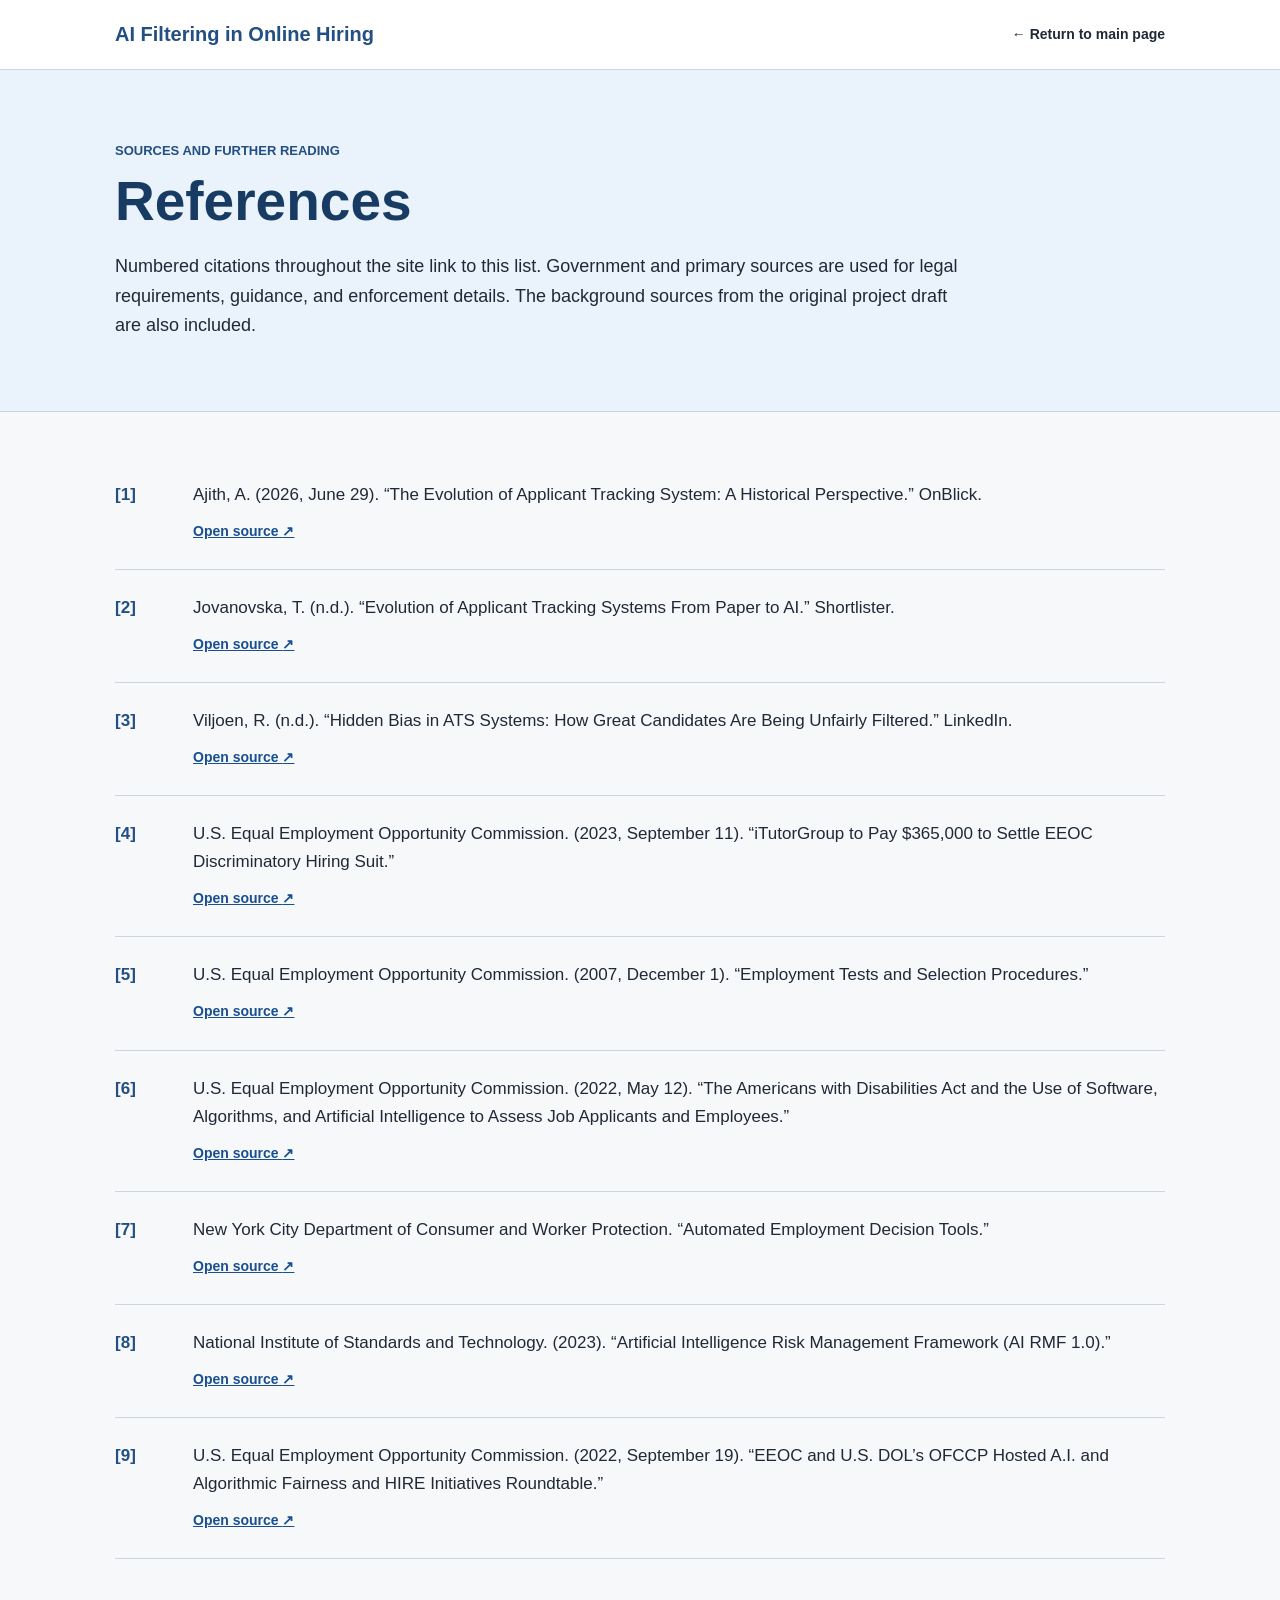
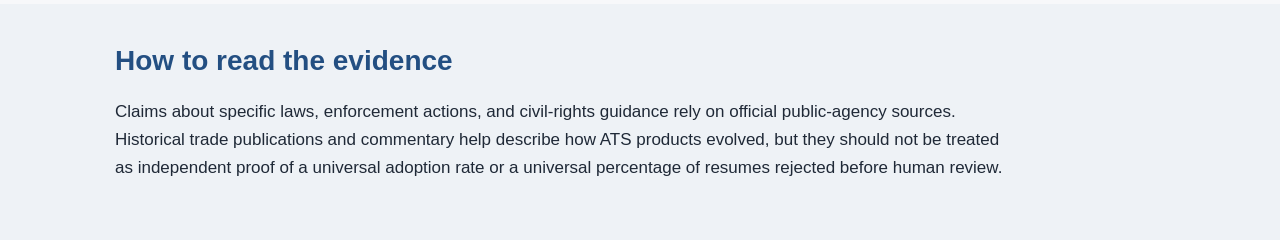
==== references.html @ 9ec48641 "Publish website files" ====
<!DOCTYPE html><html lang="en"><head><meta charSet="utf-8"/><meta name="viewport" content="width=device-width, initial-scale=1"/><link rel="stylesheet" href="styles.css"/><title>AI Filtering in Online Hiring</title><meta name="description" content="A school project about applicant tracking systems, discrimination, and possible solutions."/></head><body><main class="references-page"><header class="topbar"><div class="site-title">AI Filtering in Online Hiring</div><nav aria-label="References navigation"><a href="./">← Return to main page</a></nav></header><section class="references-hero"><p class="eyebrow">Sources and further reading</p><h1>References</h1><p>Numbered citations throughout the site link to this list. Government and primary sources are used for legal requirements, guidance, and enforcement details. The background sources from the original project draft are also included.</p></section><ol class="references-list"><li id="ref-1"><span>[<!-- -->1<!-- -->]</span><div><p>Ajith, A. (2026, June 29). “The Evolution of Applicant Tracking System: A Historical Perspective.” OnBlick.</p><a href="https://www.onblick.com/blogs/the-evolution-of-applicant-tracking-system-a-historical-perspective" target="_blank" rel="noreferrer">Open source <span aria-hidden="true">↗</span></a></div></li><li id="ref-2"><span>[<!-- -->2<!-- -->]</span><div><p>Jovanovska, T. (n.d.). “Evolution of Applicant Tracking Systems From Paper to AI.” Shortlister.</p><a href="https://www.myshortlister.com/insights/evolution-of-applicant-tracking-systems" target="_blank" rel="noreferrer">Open source <span aria-hidden="true">↗</span></a></div></li><li id="ref-3"><span>[<!-- -->3<!-- -->]</span><div><p>Viljoen, R. (n.d.). “Hidden Bias in ATS Systems: How Great Candidates Are Being Unfairly Filtered.” LinkedIn.</p><a href="https://www.linkedin.com/pulse/hidden-bias-ats-systems-how-great-candidates-being-unfairly-viljoen-r5taf" target="_blank" rel="noreferrer">Open source <span aria-hidden="true">↗</span></a></div></li><li id="ref-4"><span>[<!-- -->4<!-- -->]</span><div><p>U.S. Equal Employment Opportunity Commission. (2023, September 11). “iTutorGroup to Pay $365,000 to Settle EEOC Discriminatory Hiring Suit.”</p><a href="https://www.eeoc.gov/newsroom/itutorgroup-pay-365000-settle-eeoc-discriminatory-hiring-suit" target="_blank" rel="noreferrer">Open source <span aria-hidden="true">↗</span></a></div></li><li id="ref-5"><span>[<!-- -->5<!-- -->]</span><div><p>U.S. Equal Employment Opportunity Commission. (2007, December 1). “Employment Tests and Selection Procedures.”</p><a href="https://www.eeoc.gov/laws/guidance/employment-tests-and-selection-procedures" target="_blank" rel="noreferrer">Open source <span aria-hidden="true">↗</span></a></div></li><li id="ref-6"><span>[<!-- -->6<!-- -->]</span><div><p>U.S. Equal Employment Opportunity Commission. (2022, May 12). “The Americans with Disabilities Act and the Use of Software, Algorithms, and Artificial Intelligence to Assess Job Applicants and Employees.”</p><a href="https://www.eeoc.gov/newsroom/us-eeoc-and-us-department-justice-warn-against-disability-discrimination" target="_blank" rel="noreferrer">Open source <span aria-hidden="true">↗</span></a></div></li><li id="ref-7"><span>[<!-- -->7<!-- -->]</span><div><p>New York City Department of Consumer and Worker Protection. “Automated Employment Decision Tools.”</p><a href="https://www.nyc.gov/site/dca/about/automated-employment-decision-tools.page" target="_blank" rel="noreferrer">Open source <span aria-hidden="true">↗</span></a></div></li><li id="ref-8"><span>[<!-- -->8<!-- -->]</span><div><p>National Institute of Standards and Technology. (2023). “Artificial Intelligence Risk Management Framework (AI RMF 1.0).”</p><a href="https://nvlpubs.nist.gov/nistpubs/ai/NIST.AI.100-1.pdf" target="_blank" rel="noreferrer">Open source <span aria-hidden="true">↗</span></a></div></li><li id="ref-9"><span>[<!-- -->9<!-- -->]</span><div><p>U.S. Equal Employment Opportunity Commission. (2022, September 19). “EEOC and U.S. DOL’s OFCCP Hosted A.I. and Algorithmic Fairness and HIRE Initiatives Roundtable.”</p><a href="https://www.eeoc.gov/newsroom/readout-eeoc-and-us-dols-ofccp-hosted-ai-and-algorithmic-fairness-and-hire-initiatives" target="_blank" rel="noreferrer">Open source <span aria-hidden="true">↗</span></a></div></li></ol><section class="source-note"><h2>How to read the evidence</h2><p>Claims about specific laws, enforcement actions, and civil-rights guidance rely on official public-agency sources. Historical trade publications and commentary help describe how ATS products evolved, but they should not be treated as independent proof of a universal adoption rate or a universal percentage of resumes rejected before human review.</p></section></main><!--$--><!--/$--></body></html>
---- styles.css ----
:root{--blue:#234f82;--light-blue:#eaf2fb;--border:#cbd5e1;--text:#1f2937;--muted:#5b6675}*{box-sizing:border-box}html{scroll-behavior:smooth}body{color:var(--text);background:#f7f8fa;margin:0;font-family:Arial,Helvetica,sans-serif;font-size:17px;line-height:1.65}a{color:#174f91}.container{width:min(100% - 40px,1050px);margin:0 auto}.topbar{border-bottom:1px solid var(--border);background:#fff;justify-content:space-between;align-items:center;gap:30px;padding:18px max(20px,50% - 525px);display:flex}.site-title{color:var(--blue);font-size:20px;font-weight:700}nav{flex-wrap:wrap;gap:18px;font-size:14px;display:flex}nav a{color:var(--text);font-weight:600;text-decoration:none}nav a:hover,nav a:focus-visible{text-decoration:underline}.intro{background:var(--light-blue);border-bottom:1px solid var(--border);padding:70px 0}.label{color:var(--blue);letter-spacing:.08em;text-transform:uppercase;margin:0 0 10px;font-size:13px;font-weight:700}h1{color:#173b63;max-width:900px;margin:0;font-size:clamp(38px,6vw,64px);line-height:1.1}.intro-text{max-width:850px;margin:25px 0 0;font-size:21px}.content{padding:45px 0 80px}.content>section{border-bottom:1px solid var(--border);padding:45px 0;scroll-margin-top:20px}h2{color:var(--blue);margin:0 0 20px;font-size:34px;line-height:1.2}h3{color:#24435f;margin:28px 0 10px;font-size:22px;line-height:1.25}p{margin:0 0 18px}.cite{vertical-align:super;margin-left:2px;font-size:.78em;font-weight:700;text-decoration:none;display:inline-block}.simple-grid{grid-template-columns:repeat(4,1fr);gap:14px;margin:30px 0;display:grid}.simple-grid article,.topic-cards article{border:1px solid var(--border);background:#fff;border-radius:6px;padding:20px}.simple-grid h3,.topic-cards h3{margin:0 0 8px}.simple-grid p,.topic-cards p{margin:0}.timeline{border:1px solid var(--border);background:#fff;margin-top:28px}.timeline>div{border-bottom:1px solid var(--border);grid-template-columns:150px 1fr;gap:20px;padding:16px 20px;display:grid}.timeline>div:last-child{border-bottom:0}.timeline strong{color:var(--blue)}.topic-cards{grid-template-columns:1fr 1fr;gap:18px;margin-top:28px;display:grid}.solutions{padding-left:26px}.solutions li{margin-bottom:16px;padding-left:8px}.references-link{text-align:center}.button{background:var(--blue);color:#fff;border-radius:4px;padding:10px 18px;font-weight:700;text-decoration:none;display:inline-block}.button:hover,.button:focus-visible{background:#173b63}.references-hero{background:var(--light-blue);border-bottom:1px solid var(--border);padding:70px max(20px,50% - 525px)}.references-hero h1{font-size:55px}.references-hero>p:last-child{max-width:850px;margin:20px 0 0;font-size:18px}.eyebrow{color:var(--blue);text-transform:uppercase;margin:0 0 10px;font-size:13px;font-weight:700}.references-list{width:min(100% - 40px,1050px);margin:0 auto;padding:45px 0;list-style:none}.references-list li{border-bottom:1px solid var(--border);grid-template-columns:60px 1fr;gap:18px;padding:24px 0;scroll-margin-top:20px;display:grid}.references-list li>span{color:var(--blue);font-weight:700}.references-list p{margin:0 0 8px}.references-list a{font-size:14px;font-weight:700}.source-note{background:#eef2f6;padding:40px max(20px,50% - 525px)}.source-note h2{font-size:28px}.source-note p{max-width:900px}@media (max-width:850px){.topbar{flex-direction:column;align-items:flex-start}.simple-grid{grid-template-columns:1fr 1fr}}@media (max-width:620px){body{font-size:16px}.intro{padding:50px 0}.intro-text{font-size:18px}.simple-grid,.topic-cards{grid-template-columns:1fr}.timeline>div{grid-template-columns:1fr;gap:3px}.references-list li{grid-template-columns:42px 1fr;gap:8px}}@media (prefers-reduced-motion:reduce){html{scroll-behavior:auto}}
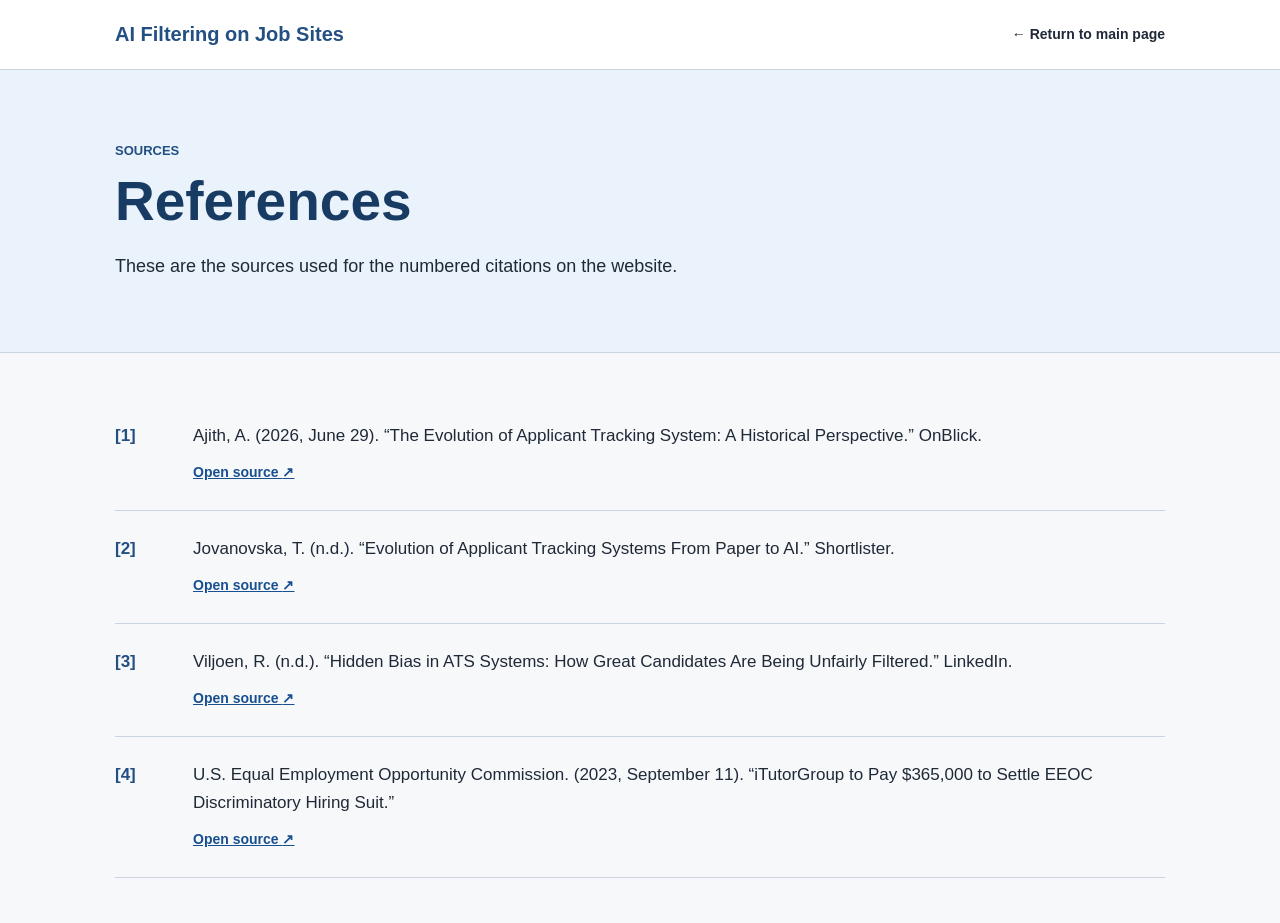
==== commit 1f4bf822: "Update references to match website sources" ====
--- a/references.html
+++ b/references.html
@@ -1 +1,29 @@
-<!DOCTYPE html><html lang="en"><head><meta charSet="utf-8"/><meta name="viewport" content="width=device-width, initial-scale=1"/><link rel="stylesheet" href="styles.css"/><title>AI Filtering in Online Hiring</title><meta name="description" content="A school project about applicant tracking systems, discrimination, and possible solutions."/></head><body><main class="references-page"><header class="topbar"><div class="site-title">AI Filtering in Online Hiring</div><nav aria-label="References navigation"><a href="./">← Return to main page</a></nav></header><section class="references-hero"><p class="eyebrow">Sources and further reading</p><h1>References</h1><p>Numbered citations throughout the site link to this list. Government and primary sources are used for legal requirements, guidance, and enforcement details. The background sources from the original project draft are also included.</p></section><ol class="references-list"><li id="ref-1"><span>[<!-- -->1<!-- -->]</span><div><p>Ajith, A. (2026, June 29). “The Evolution of Applicant Tracking System: A Historical Perspective.” OnBlick.</p><a href="https://www.onblick.com/blogs/the-evolution-of-applicant-tracking-system-a-historical-perspective" target="_blank" rel="noreferrer">Open source <span aria-hidden="true">↗</span></a></div></li><li id="ref-2"><span>[<!-- -->2<!-- -->]</span><div><p>Jovanovska, T. (n.d.). “Evolution of Applicant Tracking Systems From Paper to AI.” Shortlister.</p><a href="https://www.myshortlister.com/insights/evolution-of-applicant-tracking-systems" target="_blank" rel="noreferrer">Open source <span aria-hidden="true">↗</span></a></div></li><li id="ref-3"><span>[<!-- -->3<!-- -->]</span><div><p>Viljoen, R. (n.d.). “Hidden Bias in ATS Systems: How Great Candidates Are Being Unfairly Filtered.” LinkedIn.</p><a href="https://www.linkedin.com/pulse/hidden-bias-ats-systems-how-great-candidates-being-unfairly-viljoen-r5taf" target="_blank" rel="noreferrer">Open source <span aria-hidden="true">↗</span></a></div></li><li id="ref-4"><span>[<!-- -->4<!-- -->]</span><div><p>U.S. Equal Employment Opportunity Commission. (2023, September 11). “iTutorGroup to Pay $365,000 to Settle EEOC Discriminatory Hiring Suit.”</p><a href="https://www.eeoc.gov/newsroom/itutorgroup-pay-365000-settle-eeoc-discriminatory-hiring-suit" target="_blank" rel="noreferrer">Open source <span aria-hidden="true">↗</span></a></div></li><li id="ref-5"><span>[<!-- -->5<!-- -->]</span><div><p>U.S. Equal Employment Opportunity Commission. (2007, December 1). “Employment Tests and Selection Procedures.”</p><a href="https://www.eeoc.gov/laws/guidance/employment-tests-and-selection-procedures" target="_blank" rel="noreferrer">Open source <span aria-hidden="true">↗</span></a></div></li><li id="ref-6"><span>[<!-- -->6<!-- -->]</span><div><p>U.S. Equal Employment Opportunity Commission. (2022, May 12). “The Americans with Disabilities Act and the Use of Software, Algorithms, and Artificial Intelligence to Assess Job Applicants and Employees.”</p><a href="https://www.eeoc.gov/newsroom/us-eeoc-and-us-department-justice-warn-against-disability-discrimination" target="_blank" rel="noreferrer">Open source <span aria-hidden="true">↗</span></a></div></li><li id="ref-7"><span>[<!-- -->7<!-- -->]</span><div><p>New York City Department of Consumer and Worker Protection. “Automated Employment Decision Tools.”</p><a href="https://www.nyc.gov/site/dca/about/automated-employment-decision-tools.page" target="_blank" rel="noreferrer">Open source <span aria-hidden="true">↗</span></a></div></li><li id="ref-8"><span>[<!-- -->8<!-- -->]</span><div><p>National Institute of Standards and Technology. (2023). “Artificial Intelligence Risk Management Framework (AI RMF 1.0).”</p><a href="https://nvlpubs.nist.gov/nistpubs/ai/NIST.AI.100-1.pdf" target="_blank" rel="noreferrer">Open source <span aria-hidden="true">↗</span></a></div></li><li id="ref-9"><span>[<!-- -->9<!-- -->]</span><div><p>U.S. Equal Employment Opportunity Commission. (2022, September 19). “EEOC and U.S. DOL’s OFCCP Hosted A.I. and Algorithmic Fairness and HIRE Initiatives Roundtable.”</p><a href="https://www.eeoc.gov/newsroom/readout-eeoc-and-us-dols-ofccp-hosted-ai-and-algorithmic-fairness-and-hire-initiatives" target="_blank" rel="noreferrer">Open source <span aria-hidden="true">↗</span></a></div></li></ol><section class="source-note"><h2>How to read the evidence</h2><p>Claims about specific laws, enforcement actions, and civil-rights guidance rely on official public-agency sources. Historical trade publications and commentary help describe how ATS products evolved, but they should not be treated as independent proof of a universal adoption rate or a universal percentage of resumes rejected before human review.</p></section></main><!--$--><!--/$--></body></html>+<!DOCTYPE html>
+<html lang="en">
+<head>
+  <meta charset="utf-8">
+  <meta name="viewport" content="width=device-width, initial-scale=1">
+  <link rel="stylesheet" href="styles.css">
+  <title>References | AI Filtering on Job Sites</title>
+  <meta name="description" content="Sources used for the website about applicant tracking systems.">
+</head>
+<body>
+<main class="references-page">
+  <header class="topbar">
+    <div class="site-title">AI Filtering on Job Sites</div>
+    <nav aria-label="References navigation"><a href="./">← Return to main page</a></nav>
+  </header>
+  <section class="references-hero">
+    <p class="eyebrow">Sources</p>
+    <h1>References</h1>
+    <p>These are the sources used for the numbered citations on the website.</p>
+  </section>
+  <ol class="references-list">
+    <li id="ref-1"><span>[1]</span><div><p>Ajith, A. (2026, June 29). “The Evolution of Applicant Tracking System: A Historical Perspective.” OnBlick.</p><a href="https://www.onblick.com/blogs/the-evolution-of-applicant-tracking-system-a-historical-perspective" target="_blank" rel="noreferrer">Open source <span aria-hidden="true">↗</span></a></div></li>
+    <li id="ref-2"><span>[2]</span><div><p>Jovanovska, T. (n.d.). “Evolution of Applicant Tracking Systems From Paper to AI.” Shortlister.</p><a href="https://www.myshortlister.com/insights/evolution-of-applicant-tracking-systems" target="_blank" rel="noreferrer">Open source <span aria-hidden="true">↗</span></a></div></li>
+    <li id="ref-3"><span>[3]</span><div><p>Viljoen, R. (n.d.). “Hidden Bias in ATS Systems: How Great Candidates Are Being Unfairly Filtered.” LinkedIn.</p><a href="https://www.linkedin.com/pulse/hidden-bias-ats-systems-how-great-candidates-being-unfairly-viljoen-r5taf" target="_blank" rel="noreferrer">Open source <span aria-hidden="true">↗</span></a></div></li>
+    <li id="ref-4"><span>[4]</span><div><p>U.S. Equal Employment Opportunity Commission. (2023, September 11). “iTutorGroup to Pay $365,000 to Settle EEOC Discriminatory Hiring Suit.”</p><a href="https://www.eeoc.gov/newsroom/itutorgroup-pay-365000-settle-eeoc-discriminatory-hiring-suit" target="_blank" rel="noreferrer">Open source <span aria-hidden="true">↗</span></a></div></li>
+  </ol>
+</main>
+</body>
+</html>
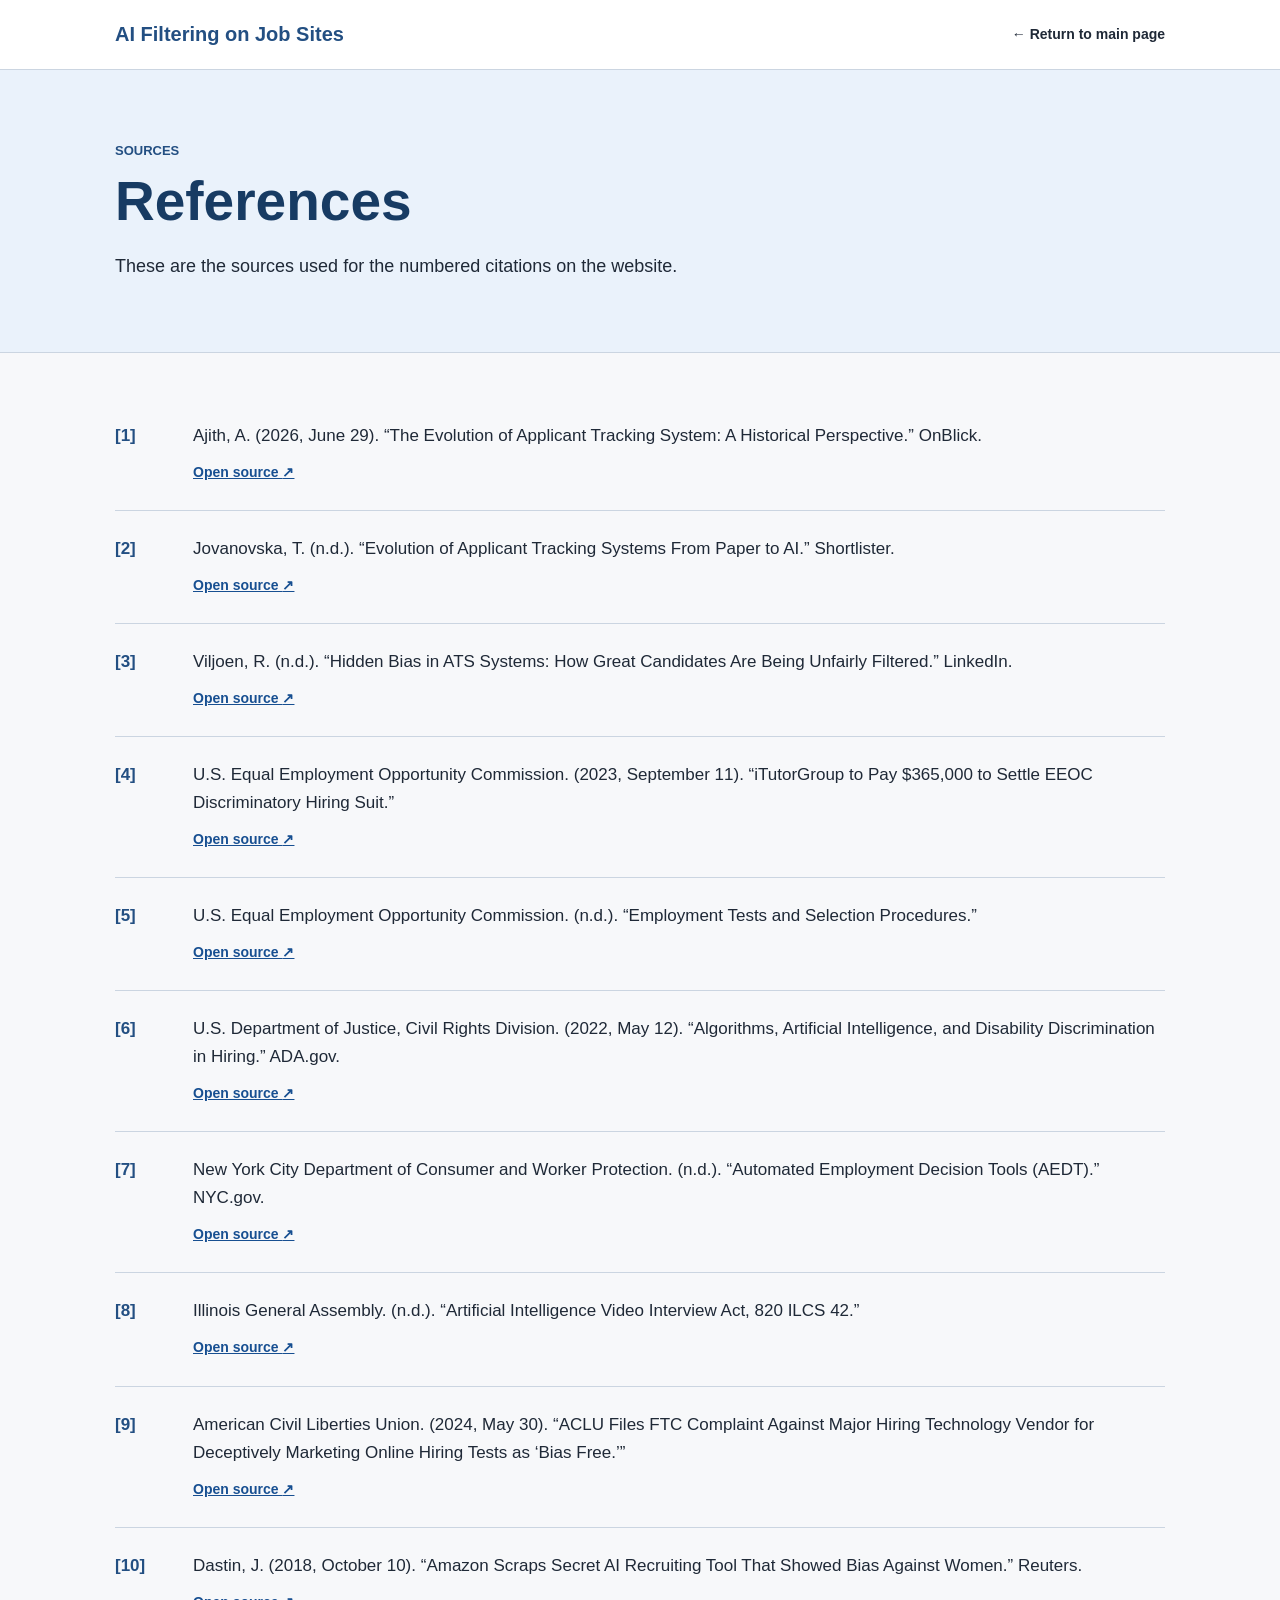
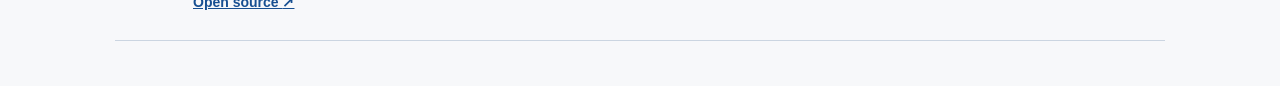
==== commit 26bc5343: "Add references for new website sections" ====
--- a/references.html
+++ b/references.html
@@ -23,6 +23,12 @@
     <li id="ref-2"><span>[2]</span><div><p>Jovanovska, T. (n.d.). “Evolution of Applicant Tracking Systems From Paper to AI.” Shortlister.</p><a href="https://www.myshortlister.com/insights/evolution-of-applicant-tracking-systems" target="_blank" rel="noreferrer">Open source <span aria-hidden="true">↗</span></a></div></li>
     <li id="ref-3"><span>[3]</span><div><p>Viljoen, R. (n.d.). “Hidden Bias in ATS Systems: How Great Candidates Are Being Unfairly Filtered.” LinkedIn.</p><a href="https://www.linkedin.com/pulse/hidden-bias-ats-systems-how-great-candidates-being-unfairly-viljoen-r5taf" target="_blank" rel="noreferrer">Open source <span aria-hidden="true">↗</span></a></div></li>
     <li id="ref-4"><span>[4]</span><div><p>U.S. Equal Employment Opportunity Commission. (2023, September 11). “iTutorGroup to Pay $365,000 to Settle EEOC Discriminatory Hiring Suit.”</p><a href="https://www.eeoc.gov/newsroom/itutorgroup-pay-365000-settle-eeoc-discriminatory-hiring-suit" target="_blank" rel="noreferrer">Open source <span aria-hidden="true">↗</span></a></div></li>
+    <li id="ref-5"><span>[5]</span><div><p>U.S. Equal Employment Opportunity Commission. (n.d.). “Employment Tests and Selection Procedures.”</p><a href="https://www.eeoc.gov/laws/guidance/employment-tests-and-selection-procedures" target="_blank" rel="noreferrer">Open source <span aria-hidden="true">↗</span></a></div></li>
+    <li id="ref-6"><span>[6]</span><div><p>U.S. Department of Justice, Civil Rights Division. (2022, May 12). “Algorithms, Artificial Intelligence, and Disability Discrimination in Hiring.” ADA.gov.</p><a href="https://www.ada.gov/resources/ai-guidance/" target="_blank" rel="noreferrer">Open source <span aria-hidden="true">↗</span></a></div></li>
+    <li id="ref-7"><span>[7]</span><div><p>New York City Department of Consumer and Worker Protection. (n.d.). “Automated Employment Decision Tools (AEDT).” NYC.gov.</p><a href="https://www.nyc.gov/site/dca/about/automated-employment-decision-tools.page" target="_blank" rel="noreferrer">Open source <span aria-hidden="true">↗</span></a></div></li>
+    <li id="ref-8"><span>[8]</span><div><p>Illinois General Assembly. (n.d.). “Artificial Intelligence Video Interview Act, 820 ILCS 42.”</p><a href="https://www.ilga.gov/Legislation/ILCS/Articles?ActID=4015&amp;ChapterID=68" target="_blank" rel="noreferrer">Open source <span aria-hidden="true">↗</span></a></div></li>
+    <li id="ref-9"><span>[9]</span><div><p>American Civil Liberties Union. (2024, May 30). “ACLU Files FTC Complaint Against Major Hiring Technology Vendor for Deceptively Marketing Online Hiring Tests as ‘Bias Free.’”</p><a href="https://www.aclu.org/press-releases/aclu-files-ftc-complaint-against-major-hiring-technology-vendor-for-deceptively-marketing-online-hiring-tests-as-bias-free" target="_blank" rel="noreferrer">Open source <span aria-hidden="true">↗</span></a></div></li>
+    <li id="ref-10"><span>[10]</span><div><p>Dastin, J. (2018, October 10). “Amazon Scraps Secret AI Recruiting Tool That Showed Bias Against Women.” Reuters.</p><a href="https://www.reuters.com/article/world/insight-amazon-scraps-secret-ai-recruiting-tool-that-showed-bias-against-women-idUSKCN1MK0AG/" target="_blank" rel="noreferrer">Open source <span aria-hidden="true">↗</span></a></div></li>
   </ol>
 </main>
 </body>
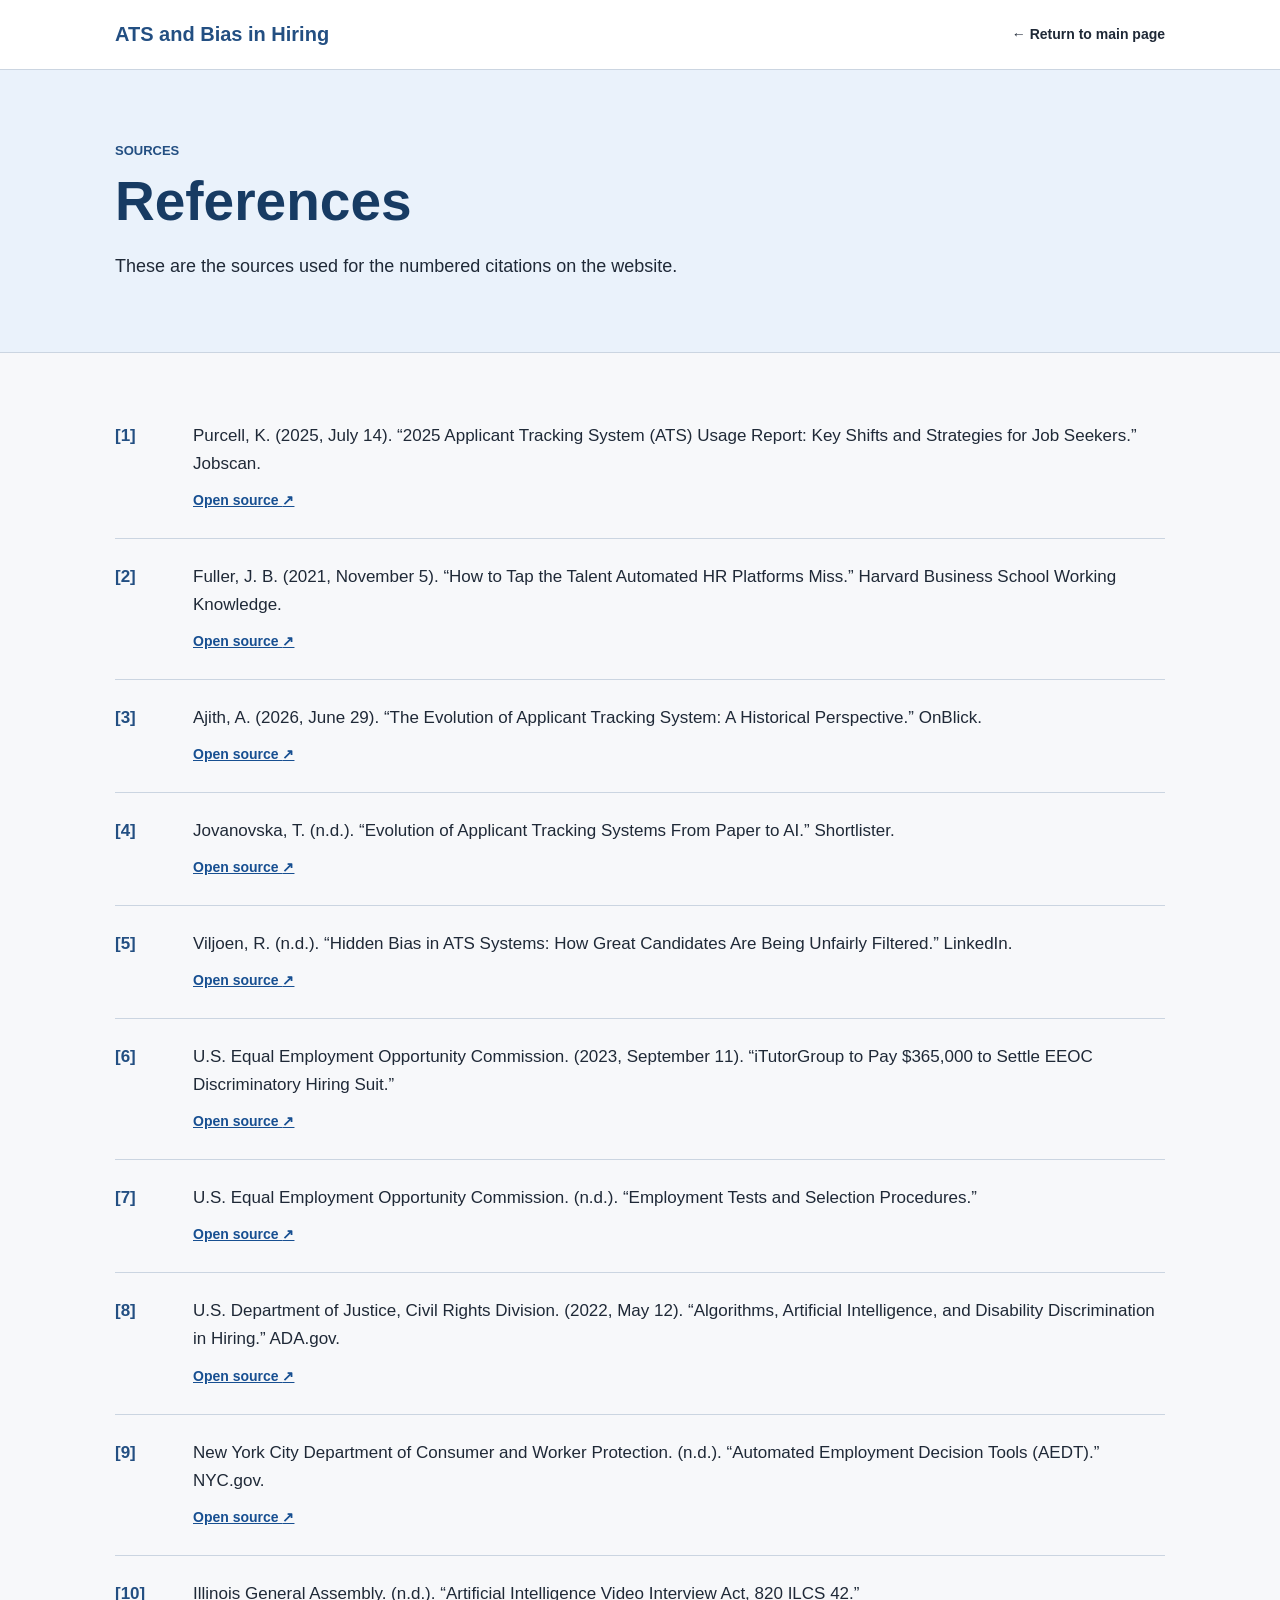
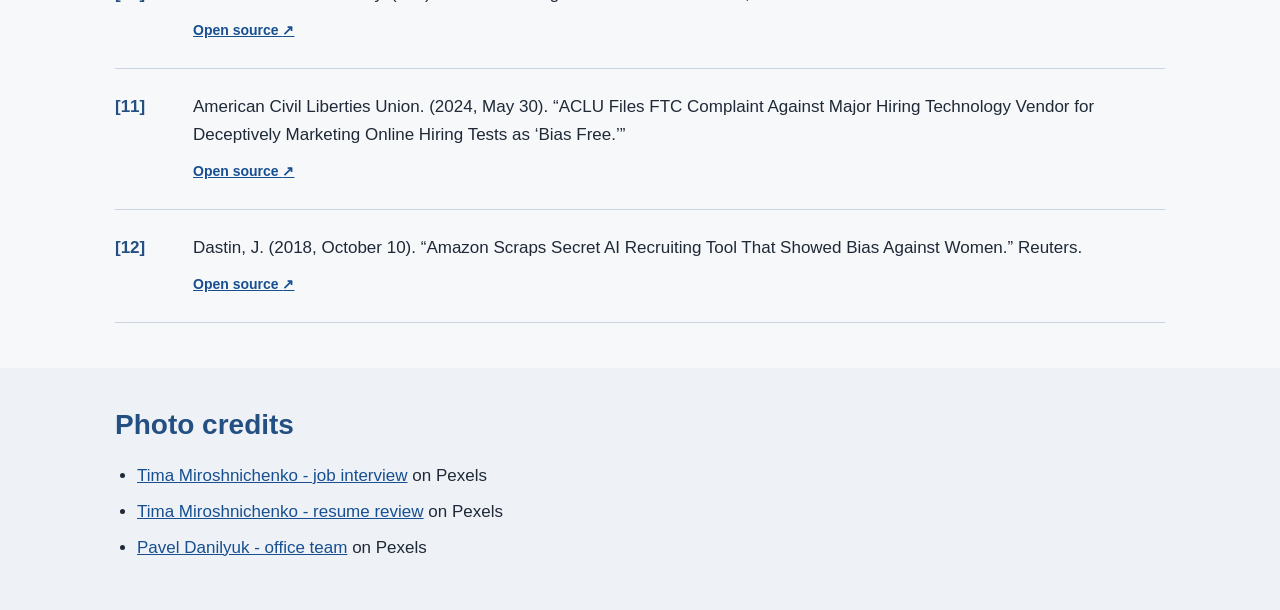
==== commit 6727de49: "Publish final project content and layout Add the complete project text, globally numbered references" ====
--- a/references.html
+++ b/references.html
@@ -4,13 +4,13 @@
   <meta charset="utf-8">
   <meta name="viewport" content="width=device-width, initial-scale=1">
   <link rel="stylesheet" href="styles.css">
-  <title>References | AI Filtering on Job Sites</title>
-  <meta name="description" content="Sources used for the website about applicant tracking systems.">
+  <title>References | Applicant Tracking Systems and Bias in Hiring</title>
+  <meta name="description" content="Sources used for the website about Applicant Tracking Systems and hiring bias.">
 </head>
 <body>
 <main class="references-page">
   <header class="topbar">
-    <div class="site-title">AI Filtering on Job Sites</div>
+    <div class="site-title">ATS and Bias in Hiring</div>
     <nav aria-label="References navigation"><a href="./">← Return to main page</a></nav>
   </header>
   <section class="references-hero">
@@ -19,17 +19,27 @@
     <p>These are the sources used for the numbered citations on the website.</p>
   </section>
   <ol class="references-list">
-    <li id="ref-1"><span>[1]</span><div><p>Ajith, A. (2026, June 29). “The Evolution of Applicant Tracking System: A Historical Perspective.” OnBlick.</p><a href="https://www.onblick.com/blogs/the-evolution-of-applicant-tracking-system-a-historical-perspective" target="_blank" rel="noreferrer">Open source <span aria-hidden="true">↗</span></a></div></li>
-    <li id="ref-2"><span>[2]</span><div><p>Jovanovska, T. (n.d.). “Evolution of Applicant Tracking Systems From Paper to AI.” Shortlister.</p><a href="https://www.myshortlister.com/insights/evolution-of-applicant-tracking-systems" target="_blank" rel="noreferrer">Open source <span aria-hidden="true">↗</span></a></div></li>
-    <li id="ref-3"><span>[3]</span><div><p>Viljoen, R. (n.d.). “Hidden Bias in ATS Systems: How Great Candidates Are Being Unfairly Filtered.” LinkedIn.</p><a href="https://www.linkedin.com/pulse/hidden-bias-ats-systems-how-great-candidates-being-unfairly-viljoen-r5taf" target="_blank" rel="noreferrer">Open source <span aria-hidden="true">↗</span></a></div></li>
-    <li id="ref-4"><span>[4]</span><div><p>U.S. Equal Employment Opportunity Commission. (2023, September 11). “iTutorGroup to Pay $365,000 to Settle EEOC Discriminatory Hiring Suit.”</p><a href="https://www.eeoc.gov/newsroom/itutorgroup-pay-365000-settle-eeoc-discriminatory-hiring-suit" target="_blank" rel="noreferrer">Open source <span aria-hidden="true">↗</span></a></div></li>
-    <li id="ref-5"><span>[5]</span><div><p>U.S. Equal Employment Opportunity Commission. (n.d.). “Employment Tests and Selection Procedures.”</p><a href="https://www.eeoc.gov/laws/guidance/employment-tests-and-selection-procedures" target="_blank" rel="noreferrer">Open source <span aria-hidden="true">↗</span></a></div></li>
-    <li id="ref-6"><span>[6]</span><div><p>U.S. Department of Justice, Civil Rights Division. (2022, May 12). “Algorithms, Artificial Intelligence, and Disability Discrimination in Hiring.” ADA.gov.</p><a href="https://www.ada.gov/resources/ai-guidance/" target="_blank" rel="noreferrer">Open source <span aria-hidden="true">↗</span></a></div></li>
-    <li id="ref-7"><span>[7]</span><div><p>New York City Department of Consumer and Worker Protection. (n.d.). “Automated Employment Decision Tools (AEDT).” NYC.gov.</p><a href="https://www.nyc.gov/site/dca/about/automated-employment-decision-tools.page" target="_blank" rel="noreferrer">Open source <span aria-hidden="true">↗</span></a></div></li>
-    <li id="ref-8"><span>[8]</span><div><p>Illinois General Assembly. (n.d.). “Artificial Intelligence Video Interview Act, 820 ILCS 42.”</p><a href="https://www.ilga.gov/Legislation/ILCS/Articles?ActID=4015&amp;ChapterID=68" target="_blank" rel="noreferrer">Open source <span aria-hidden="true">↗</span></a></div></li>
-    <li id="ref-9"><span>[9]</span><div><p>American Civil Liberties Union. (2024, May 30). “ACLU Files FTC Complaint Against Major Hiring Technology Vendor for Deceptively Marketing Online Hiring Tests as ‘Bias Free.’”</p><a href="https://www.aclu.org/press-releases/aclu-files-ftc-complaint-against-major-hiring-technology-vendor-for-deceptively-marketing-online-hiring-tests-as-bias-free" target="_blank" rel="noreferrer">Open source <span aria-hidden="true">↗</span></a></div></li>
-    <li id="ref-10"><span>[10]</span><div><p>Dastin, J. (2018, October 10). “Amazon Scraps Secret AI Recruiting Tool That Showed Bias Against Women.” Reuters.</p><a href="https://www.reuters.com/article/world/insight-amazon-scraps-secret-ai-recruiting-tool-that-showed-bias-against-women-idUSKCN1MK0AG/" target="_blank" rel="noreferrer">Open source <span aria-hidden="true">↗</span></a></div></li>
+    <li id="ref-1"><span>[1]</span><div><p>Purcell, K. (2025, July 14). “2025 Applicant Tracking System (ATS) Usage Report: Key Shifts and Strategies for Job Seekers.” Jobscan.</p><a href="https://www.jobscan.co/blog/fortune-500-use-applicant-tracking-systems/" target="_blank" rel="noreferrer">Open source <span aria-hidden="true">↗</span></a></div></li>
+    <li id="ref-2"><span>[2]</span><div><p>Fuller, J. B. (2021, November 5). “How to Tap the Talent Automated HR Platforms Miss.” Harvard Business School Working Knowledge.</p><a href="https://www.library.hbs.edu/working-knowledge/how-to-tap-the-talent-automated-hr-platforms-miss" target="_blank" rel="noreferrer">Open source <span aria-hidden="true">↗</span></a></div></li>
+    <li id="ref-3"><span>[3]</span><div><p>Ajith, A. (2026, June 29). “The Evolution of Applicant Tracking System: A Historical Perspective.” OnBlick.</p><a href="https://www.onblick.com/blogs/the-evolution-of-applicant-tracking-system-a-historical-perspective" target="_blank" rel="noreferrer">Open source <span aria-hidden="true">↗</span></a></div></li>
+    <li id="ref-4"><span>[4]</span><div><p>Jovanovska, T. (n.d.). “Evolution of Applicant Tracking Systems From Paper to AI.” Shortlister.</p><a href="https://www.myshortlister.com/insights/evolution-of-applicant-tracking-systems" target="_blank" rel="noreferrer">Open source <span aria-hidden="true">↗</span></a></div></li>
+    <li id="ref-5"><span>[5]</span><div><p>Viljoen, R. (n.d.). “Hidden Bias in ATS Systems: How Great Candidates Are Being Unfairly Filtered.” LinkedIn.</p><a href="https://www.linkedin.com/pulse/hidden-bias-ats-systems-how-great-candidates-being-unfairly-viljoen-r5taf" target="_blank" rel="noreferrer">Open source <span aria-hidden="true">↗</span></a></div></li>
+    <li id="ref-6"><span>[6]</span><div><p>U.S. Equal Employment Opportunity Commission. (2023, September 11). “iTutorGroup to Pay $365,000 to Settle EEOC Discriminatory Hiring Suit.”</p><a href="https://www.eeoc.gov/newsroom/itutorgroup-pay-365000-settle-eeoc-discriminatory-hiring-suit" target="_blank" rel="noreferrer">Open source <span aria-hidden="true">↗</span></a></div></li>
+    <li id="ref-7"><span>[7]</span><div><p>U.S. Equal Employment Opportunity Commission. (n.d.). “Employment Tests and Selection Procedures.”</p><a href="https://www.eeoc.gov/laws/guidance/employment-tests-and-selection-procedures" target="_blank" rel="noreferrer">Open source <span aria-hidden="true">↗</span></a></div></li>
+    <li id="ref-8"><span>[8]</span><div><p>U.S. Department of Justice, Civil Rights Division. (2022, May 12). “Algorithms, Artificial Intelligence, and Disability Discrimination in Hiring.” ADA.gov.</p><a href="https://www.ada.gov/resources/ai-guidance/" target="_blank" rel="noreferrer">Open source <span aria-hidden="true">↗</span></a></div></li>
+    <li id="ref-9"><span>[9]</span><div><p>New York City Department of Consumer and Worker Protection. (n.d.). “Automated Employment Decision Tools (AEDT).” NYC.gov.</p><a href="https://www.nyc.gov/site/dca/about/automated-employment-decision-tools.page" target="_blank" rel="noreferrer">Open source <span aria-hidden="true">↗</span></a></div></li>
+    <li id="ref-10"><span>[10]</span><div><p>Illinois General Assembly. (n.d.). “Artificial Intelligence Video Interview Act, 820 ILCS 42.”</p><a href="https://www.ilga.gov/Legislation/ILCS/Articles?ActID=4015&amp;ChapterID=68" target="_blank" rel="noreferrer">Open source <span aria-hidden="true">↗</span></a></div></li>
+    <li id="ref-11"><span>[11]</span><div><p>American Civil Liberties Union. (2024, May 30). “ACLU Files FTC Complaint Against Major Hiring Technology Vendor for Deceptively Marketing Online Hiring Tests as ‘Bias Free.’”</p><a href="https://www.aclu.org/press-releases/aclu-files-ftc-complaint-against-major-hiring-technology-vendor-for-deceptively-marketing-online-hiring-tests-as-bias-free" target="_blank" rel="noreferrer">Open source <span aria-hidden="true">↗</span></a></div></li>
+    <li id="ref-12"><span>[12]</span><div><p>Dastin, J. (2018, October 10). “Amazon Scraps Secret AI Recruiting Tool That Showed Bias Against Women.” Reuters.</p><a href="https://www.reuters.com/article/world/insight-amazon-scraps-secret-ai-recruiting-tool-that-showed-bias-against-women-idUSKCN1MK0AG/" target="_blank" rel="noreferrer">Open source <span aria-hidden="true">↗</span></a></div></li>
   </ol>
+  <section class="photo-credits">
+    <h2>Photo credits</h2>
+    <ul>
+      <li><a href="https://www.pexels.com/photo/a-man-interviewing-an-applicant-5439138/" target="_blank" rel="noreferrer">Tima Miroshnichenko - job interview</a> on Pexels</li>
+      <li><a href="https://www.pexels.com/photo/man-reading-a-contract-5439449/" target="_blank" rel="noreferrer">Tima Miroshnichenko - resume review</a> on Pexels</li>
+      <li><a href="https://www.pexels.com/photo/people-working-at-an-office-7654411/" target="_blank" rel="noreferrer">Pavel Danilyuk - office team</a> on Pexels</li>
+    </ul>
+  </section>
 </main>
 </body>
 </html>
--- a/styles.css
+++ b/styles.css
@@ -1 +1,60 @@
-:root{--blue:#234f82;--light-blue:#eaf2fb;--border:#cbd5e1;--text:#1f2937;--muted:#5b6675}*{box-sizing:border-box}html{scroll-behavior:smooth}body{color:var(--text);background:#f7f8fa;margin:0;font-family:Arial,Helvetica,sans-serif;font-size:17px;line-height:1.65}a{color:#174f91}.container{width:min(100% - 40px,1050px);margin:0 auto}.topbar{border-bottom:1px solid var(--border);background:#fff;justify-content:space-between;align-items:center;gap:30px;padding:18px max(20px,50% - 525px);display:flex}.site-title{color:var(--blue);font-size:20px;font-weight:700}nav{flex-wrap:wrap;gap:18px;font-size:14px;display:flex}nav a{color:var(--text);font-weight:600;text-decoration:none}nav a:hover,nav a:focus-visible{text-decoration:underline}.intro{background:var(--light-blue);border-bottom:1px solid var(--border);padding:70px 0}.label{color:var(--blue);letter-spacing:.08em;text-transform:uppercase;margin:0 0 10px;font-size:13px;font-weight:700}h1{color:#173b63;max-width:900px;margin:0;font-size:clamp(38px,6vw,64px);line-height:1.1}.intro-text{max-width:850px;margin:25px 0 0;font-size:21px}.content{padding:45px 0 80px}.content>section{border-bottom:1px solid var(--border);padding:45px 0;scroll-margin-top:20px}h2{color:var(--blue);margin:0 0 20px;font-size:34px;line-height:1.2}h3{color:#24435f;margin:28px 0 10px;font-size:22px;line-height:1.25}p{margin:0 0 18px}.cite{vertical-align:super;margin-left:2px;font-size:.78em;font-weight:700;text-decoration:none;display:inline-block}.simple-grid{grid-template-columns:repeat(4,1fr);gap:14px;margin:30px 0;display:grid}.simple-grid article,.topic-cards article{border:1px solid var(--border);background:#fff;border-radius:6px;padding:20px}.simple-grid h3,.topic-cards h3{margin:0 0 8px}.simple-grid p,.topic-cards p{margin:0}.timeline{border:1px solid var(--border);background:#fff;margin-top:28px}.timeline>div{border-bottom:1px solid var(--border);grid-template-columns:150px 1fr;gap:20px;padding:16px 20px;display:grid}.timeline>div:last-child{border-bottom:0}.timeline strong{color:var(--blue)}.topic-cards{grid-template-columns:1fr 1fr;gap:18px;margin-top:28px;display:grid}.solutions{padding-left:26px}.solutions li{margin-bottom:16px;padding-left:8px}.references-link{text-align:center}.button{background:var(--blue);color:#fff;border-radius:4px;padding:10px 18px;font-weight:700;text-decoration:none;display:inline-block}.button:hover,.button:focus-visible{background:#173b63}.references-hero{background:var(--light-blue);border-bottom:1px solid var(--border);padding:70px max(20px,50% - 525px)}.references-hero h1{font-size:55px}.references-hero>p:last-child{max-width:850px;margin:20px 0 0;font-size:18px}.eyebrow{color:var(--blue);text-transform:uppercase;margin:0 0 10px;font-size:13px;font-weight:700}.references-list{width:min(100% - 40px,1050px);margin:0 auto;padding:45px 0;list-style:none}.references-list li{border-bottom:1px solid var(--border);grid-template-columns:60px 1fr;gap:18px;padding:24px 0;scroll-margin-top:20px;display:grid}.references-list li>span{color:var(--blue);font-weight:700}.references-list p{margin:0 0 8px}.references-list a{font-size:14px;font-weight:700}.source-note{background:#eef2f6;padding:40px max(20px,50% - 525px)}.source-note h2{font-size:28px}.source-note p{max-width:900px}@media (max-width:850px){.topbar{flex-direction:column;align-items:flex-start}.simple-grid{grid-template-columns:1fr 1fr}}@media (max-width:620px){body{font-size:16px}.intro{padding:50px 0}.intro-text{font-size:18px}.simple-grid,.topic-cards{grid-template-columns:1fr}.timeline>div{grid-template-columns:1fr;gap:3px}.references-list li{grid-template-columns:42px 1fr;gap:8px}}@media (prefers-reduced-motion:reduce){html{scroll-behavior:auto}}
+:root { --blue:#234f82; --light-blue:#eaf2fb; --border:#cbd5e1; --text:#1f2937; --muted:#5b6675; }
+* { box-sizing:border-box; }
+html { scroll-behavior:smooth; }
+body { margin:0; background:#f7f8fa; color:var(--text); font-family:Arial,Helvetica,sans-serif; font-size:17px; line-height:1.65; }
+a { color:#174f91; }
+.container { width:min(100% - 40px,1050px); margin:0 auto; }
+.topbar { display:flex; align-items:center; justify-content:space-between; gap:30px; padding:18px max(20px,calc((100% - 1050px)/2)); background:white; border-bottom:1px solid var(--border); }
+.site-title { font-size:20px; font-weight:700; color:var(--blue); }
+nav { display:flex; flex-wrap:wrap; gap:18px; font-size:14px; }
+nav a { color:var(--text); font-weight:600; text-decoration:none; }
+nav a:hover,nav a:focus-visible { text-decoration:underline; }
+.intro { padding:60px 0; background:var(--light-blue); border-bottom:1px solid var(--border); }
+.intro-grid { display:grid; grid-template-columns:minmax(0,1.15fr) minmax(300px,.85fr); align-items:center; gap:42px; }
+.label { margin:0 0 10px; color:var(--blue); font-size:13px; font-weight:700; letter-spacing:.08em; text-transform:uppercase; }
+h1 { max-width:900px; margin:0; color:#173b63; font-size:clamp(38px,6vw,64px); line-height:1.1; }
+.intro-text { max-width:850px; margin:25px 0 0; font-size:21px; }
+.photo { margin:0; }
+.photo img { display:block; width:100%; aspect-ratio:3/2; object-fit:cover; border:1px solid var(--border); border-radius:7px; background:white; }
+.photo figcaption { margin-top:7px; color:var(--muted); font-size:12px; line-height:1.35; }
+.photo figcaption a { color:inherit; }
+.section-photo { width:min(100%,760px); margin:30px auto 0; }
+.content { padding:45px 0 80px; }
+.content>section { padding:45px 0; border-bottom:1px solid var(--border); scroll-margin-top:20px; }
+h2 { margin:0 0 20px; color:var(--blue); font-size:34px; line-height:1.2; }
+h3 { margin:28px 0 10px; color:#24435f; font-size:22px; line-height:1.25; }
+p { margin:0 0 18px; }
+.cite { display:inline-block; margin-left:2px; font-size:.78em; font-weight:700; text-decoration:none; vertical-align:super; }
+.simple-grid { display:grid; grid-template-columns:repeat(4,1fr); gap:14px; margin:30px 0; }
+.simple-grid article,.topic-cards article { padding:20px; background:white; border:1px solid var(--border); border-radius:6px; }
+.simple-grid h3,.topic-cards h3 { margin:0 0 8px; }
+.simple-grid p,.topic-cards p { margin:0; }
+.timeline { margin-top:28px; border:1px solid var(--border); background:white; }
+.timeline>div { display:grid; grid-template-columns:150px 1fr; gap:20px; padding:16px 20px; border-bottom:1px solid var(--border); }
+.timeline>div:last-child { border-bottom:0; }
+.timeline strong { color:var(--blue); }
+.topic-cards { display:grid; grid-template-columns:1fr 1fr; gap:18px; margin-top:28px; }
+.solutions { padding-left:26px; }
+.solutions li { margin-bottom:16px; padding-left:8px; }
+.references-link { text-align:center; }
+.button { display:inline-block; padding:10px 18px; background:var(--blue); color:white; border-radius:4px; font-weight:700; text-decoration:none; }
+.button:hover,.button:focus-visible { background:#173b63; }
+.references-hero { padding:70px max(20px,calc((100% - 1050px)/2)); background:var(--light-blue); border-bottom:1px solid var(--border); }
+.references-hero h1 { font-size:55px; }
+.references-hero>p:last-child { max-width:850px; margin:20px 0 0; font-size:18px; }
+.eyebrow { margin:0 0 10px; color:var(--blue); font-size:13px; font-weight:700; text-transform:uppercase; }
+.references-list { width:min(100% - 40px,1050px); margin:0 auto; padding:45px 0; list-style:none; }
+.references-list li { display:grid; grid-template-columns:60px 1fr; gap:18px; padding:24px 0; border-bottom:1px solid var(--border); scroll-margin-top:20px; }
+.references-list li>span { color:var(--blue); font-weight:700; }
+.references-list p { margin:0 0 8px; }
+.references-list a { font-size:14px; font-weight:700; }
+.photo-credits { padding:40px max(20px,calc((100% - 1050px)/2)); background:#eef2f6; }
+.photo-credits h2 { font-size:28px; }
+.photo-credits ul { margin:0; padding-left:22px; }
+.photo-credits li { margin:8px 0; }
+.source-note { padding:40px max(20px,calc((100% - 1050px)/2)); background:#eef2f6; }
+.source-note h2 { font-size:28px; }
+.source-note p { max-width:900px; }
+@media (max-width:850px) { .topbar{align-items:flex-start;flex-direction:column}.intro-grid{grid-template-columns:1fr}.intro-grid .photo{max-width:650px}.simple-grid{grid-template-columns:1fr 1fr} }
+@media (max-width:620px) { body{font-size:16px}.intro{padding:50px 0}.intro-text{font-size:18px}.simple-grid,.topic-cards{grid-template-columns:1fr}.timeline>div{grid-template-columns:1fr;gap:3px}.references-list li{grid-template-columns:42px 1fr;gap:8px} }
+@media (prefers-reduced-motion:reduce) { html{scroll-behavior:auto} }
